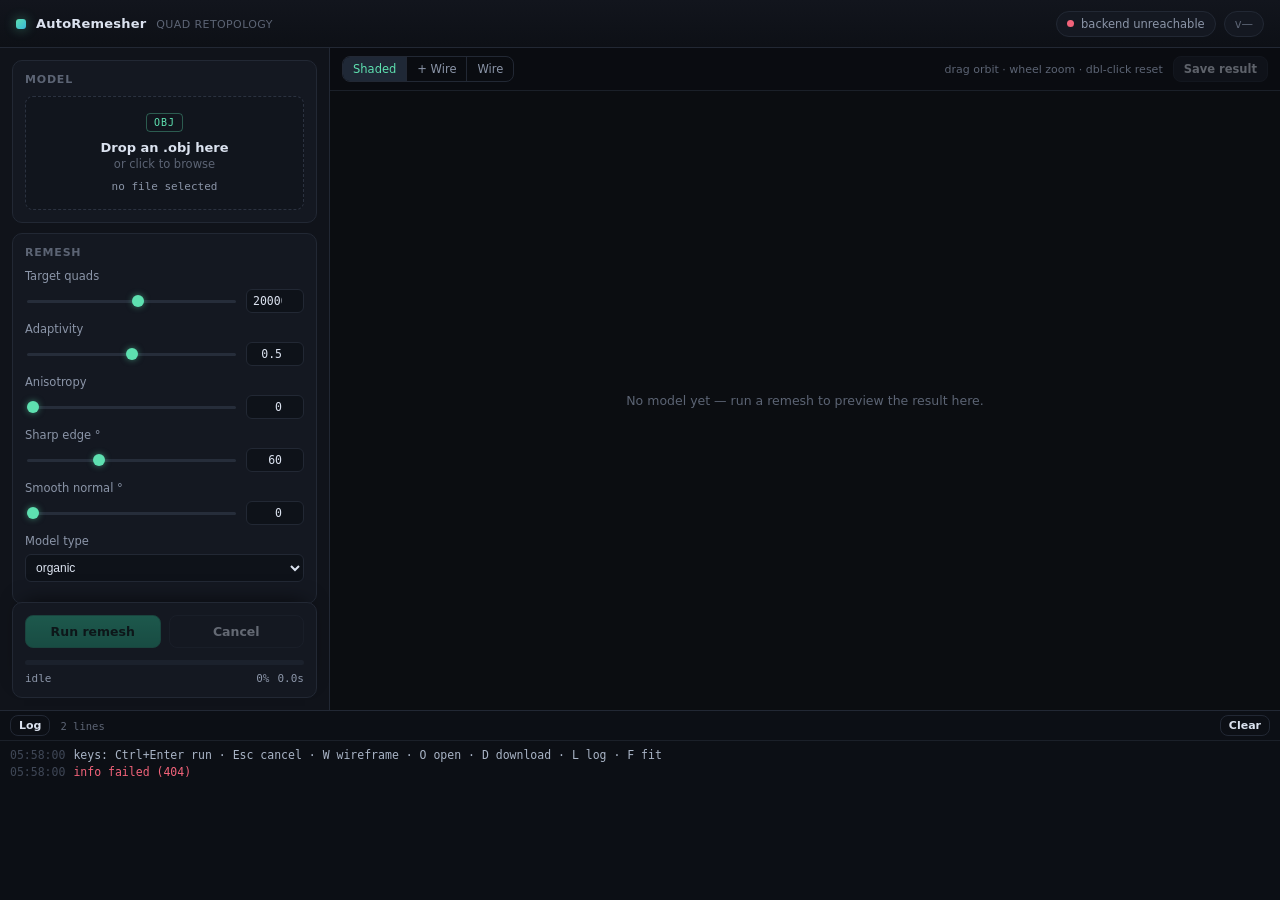
==== gui/web/index.html @ a790d09a "refactor!: drop Qt, ship a headless CLI plus a Go GUI The Qt UI, its OpenGL preview classes, QtAweso" ====
<!doctype html>
<html lang="en">
<head>
<meta charset="utf-8" />
<meta name="viewport" content="width=device-width, initial-scale=1" />
<title>AutoRemesher — quad retopology</title>
<link rel="stylesheet" href="style.css" />
</head>
<body>
<header class="topbar">
  <div class="brand"><span class="mark"></span><span class="name">AutoRemesher</span><span class="sub">quad retopology</span></div>
  <div class="chips">
    <span class="chip" id="cli-chip"><i class="dot" id="cli-dot"></i><span id="cli-text">locating CLI…</span></span>
    <span class="chip muted" id="ver-chip">v—</span>
  </div>
</header>

<main class="workspace">
  <aside class="side">
    <section class="card">
      <h2>Model</h2>
      <div id="drop" class="drop" tabindex="0" role="button" aria-label="Choose an OBJ file">
        <input id="file" type="file" accept=".obj,model/obj" hidden />
        <div class="drop-glyph">OBJ</div>
        <div class="drop-title">Drop an .obj here</div>
        <div class="drop-sub">or click to browse</div>
        <div class="drop-info" id="drop-info">no file selected</div>
      </div>
    </section>

    <section class="card">
      <h2>Remesh</h2>
      <div class="row" data-param="targetQuads" data-type="log" data-min="100" data-max="2000000" data-step="1" data-default="20000">
        <label>Target quads</label>
        <input class="rng" type="range" />
        <input class="num" type="number" min="100" max="2000000" step="100" />
      </div>
      <div class="row" data-param="adaptivity" data-type="range" data-min="0" data-max="1" data-step="0.01" data-default="0.5">
        <label>Adaptivity</label>
        <input class="rng" type="range" />
        <input class="num" type="number" min="0" max="1" step="0.01" />
      </div>
      <div class="row" data-param="anisotropy" data-type="range" data-min="0" data-max="1" data-step="0.01" data-default="0">
        <label>Anisotropy</label>
        <input class="rng" type="range" />
        <input class="num" type="number" min="0" max="1" step="0.01" />
      </div>
      <div class="row" data-param="sharpEdge" data-type="range" data-min="0" data-max="180" data-step="1" data-default="60">
        <label>Sharp edge °</label>
        <input class="rng" type="range" />
        <input class="num" type="number" min="0" max="180" step="1" />
      </div>
      <div class="row" data-param="smoothNormal" data-type="range" data-min="0" data-max="180" data-step="1" data-default="0">
        <label>Smooth normal °</label>
        <input class="rng" type="range" />
        <input class="num" type="number" min="0" max="180" step="1" />
      </div>
      <div class="row" data-param="modelType" data-type="select" data-default="organic">
        <label>Model type</label>
        <select class="sel">
          <option value="organic">organic</option>
          <option value="hard-surface">hard-surface</option>
        </select>
      </div>
    </section>

    <details class="card adv" id="advanced">
      <summary>Advanced</summary>
      <div class="adv-body">
        <div class="row" data-param="threads" data-type="int" data-min="0" data-max="256" data-default="0">
          <label>Threads <span class="unit">0 = all</span></label>
          <input class="num wide" type="number" min="0" max="256" step="1" />
        </div>
        <div class="row" data-param="keepIslandFraction" data-type="range" data-min="0" data-max="1" data-step="0.01" data-default="0">
          <label>Keep island ≥</label>
          <input class="rng" type="range" />
          <input class="num" type="number" min="0" max="1" step="0.01" />
        </div>
        <div class="row" data-param="edgeScaling" data-type="range" data-min="0.01" data-max="100" data-step="0.01" data-default="1">
          <label>Edge scaling</label>
          <input class="rng" type="range" />
          <input class="num" type="number" min="0.01" max="100" step="0.01" />
        </div>
        <div class="row check" data-param="exactTargetQuads" data-type="bool" data-default="false">
          <input type="checkbox" id="p-exact" />
          <label for="p-exact">Exact target quads</label>
        </div>
        <div class="row check" data-param="weldPatches" data-type="bool" data-default="false">
          <input type="checkbox" id="p-weld" />
          <label for="p-weld">Weld patches</label>
        </div>
        <div class="row check" data-param="legacyHoles" data-type="bool" data-default="false">
          <input type="checkbox" id="p-legacy" />
          <label for="p-legacy">Legacy hole filling</label>
        </div>
        <div class="row check" data-param="projectedCaps" data-type="bool" data-default="false">
          <input type="checkbox" id="p-caps" />
          <label for="p-caps">Projected caps</label>
        </div>
        <div class="row check" data-param="localRemesh" data-type="bool" data-default="false">
          <input type="checkbox" id="p-local" />
          <label for="p-local">Local remesh pass</label>
        </div>
      </div>
    </details>

    <section class="card actions">
      <div class="btnrow">
        <button id="run" class="btn primary" disabled>Run remesh</button>
        <button id="cancel" class="btn ghost" disabled>Cancel</button>
      </div>
      <div class="progress"><div class="bar" id="bar"></div></div>
      <div class="meta"><span id="status">idle</span><span id="pct">0%</span><span id="elapsed">0.0s</span></div>
    </section>
  </aside>

  <section class="viewport">
    <div class="vp-bar">
      <div class="seg" id="mode">
        <button type="button" data-mode="shaded" class="on">Shaded</button>
        <button type="button" data-mode="both">+ Wire</button>
        <button type="button" data-mode="wire">Wire</button>
      </div>
      <div class="vp-spacer"></div>
      <span class="hint">drag orbit · wheel zoom · dbl-click reset</span>
      <button id="download" class="btn small" disabled>Save result</button>
    </div>
    <div class="canvas-wrap">
      <canvas id="gl"></canvas>
      <div class="overlay" id="overlay">No model yet — run a remesh to preview the result here.</div>
      <div class="stats" id="stats" hidden></div>
    </div>
  </section>
</main>

<section class="logpane" id="logpane">
  <header class="logbar">
    <button id="logtoggle" class="btn tiny" aria-expanded="true">Log</button>
    <span class="logcount" id="logcount"></span>
    <div class="vp-spacer"></div>
    <button id="logclear" class="btn tiny">Clear</button>
  </header>
  <div class="log" id="log" role="log" aria-live="polite"></div>
</section>

<script src="viewer.js"></script>
<script src="app.js"></script>
</body>
</html>
---- gui/web/style.css ----
:root {
  --bg: #0b0d12;
  --bg-2: #10131a;
  --panel: #141821;
  --panel-2: #171c26;
  --line: #222834;
  --line-soft: #1b2029;
  --text: #dbe2ef;
  --text-dim: #8b95a8;
  --text-faint: #5c6474;
  --accent: #5ee0b0;
  --accent-2: #38b7d8;
  --danger: #f2637a;
  --warn: #e8c06b;
  --radius: 10px;
  --mono: ui-monospace, "SF Mono", "Cascadia Mono", "JetBrains Mono", Consolas, monospace;
  --sans: "Inter", "Segoe UI", system-ui, -apple-system, sans-serif;
}

* { box-sizing: border-box; }

html, body {
  height: 100%;
  margin: 0;
  background: var(--bg);
  color: var(--text);
  font-family: var(--sans);
  font-size: 13px;
  overflow: hidden;
}

body {
  display: grid;
  grid-template-rows: 48px minmax(0, 1fr) auto;
  height: 100vh;
}

/* ---------- top bar ---------- */
.topbar {
  display: flex;
  align-items: center;
  gap: 16px;
  padding: 0 16px;
  border-bottom: 1px solid var(--line);
  background: linear-gradient(180deg, #12151d, #0d1016);
}
.brand { display: flex; align-items: baseline; gap: 10px; }
.brand .mark {
  width: 10px; height: 10px; border-radius: 3px;
  background: linear-gradient(135deg, var(--accent), var(--accent-2));
  box-shadow: 0 0 12px rgba(94, 224, 176, .45);
  align-self: center;
}
.brand .name { font-weight: 620; letter-spacing: .2px; }
.brand .sub { color: var(--text-faint); font-size: 11px; letter-spacing: .4px; text-transform: uppercase; }
.chips { margin-left: auto; display: flex; gap: 8px; align-items: center; }
.chip {
  display: inline-flex; align-items: center; gap: 7px;
  padding: 5px 10px;
  border: 1px solid var(--line);
  border-radius: 999px;
  background: var(--panel);
  color: var(--text-dim);
  font-size: 11.5px;
  max-width: 46ch;
  overflow: hidden;
  text-overflow: ellipsis;
  white-space: nowrap;
}
.chip.muted { color: var(--text-faint); }
.chip .dot { width: 7px; height: 7px; border-radius: 50%; background: var(--text-faint); }
.chip.ok .dot { background: var(--accent); box-shadow: 0 0 8px rgba(94,224,176,.7); }
.chip.bad .dot { background: var(--danger); }

/* ---------- layout ---------- */
.workspace {
  display: grid;
  grid-template-columns: 330px minmax(0, 1fr);
  min-height: 0;
  overflow: hidden;
}

.side {
  min-height: 0;
  border-right: 1px solid var(--line);
  background: var(--bg-2);
  padding: 12px;
  display: flex;
  flex-direction: column;
  gap: 10px;
  overflow-y: auto;
  overflow-x: hidden;
}

.card {
  background: var(--panel);
  border: 1px solid var(--line);
  border-radius: var(--radius);
  padding: 12px;
}
.card h2 {
  margin: 0 0 10px;
  font-size: 11px;
  font-weight: 600;
  letter-spacing: .8px;
  text-transform: uppercase;
  color: var(--text-faint);
}

/* ---------- drop zone ---------- */
.drop {
  border: 1px dashed #2b3240;
  border-radius: 8px;
  padding: 16px 12px;
  text-align: center;
  cursor: pointer;
  transition: border-color .15s, background .15s;
  outline: none;
  background: #11151d;
}
.drop:hover, .drop:focus-visible { border-color: #3a4557; background: #131822; }
.drop.hot { border-color: var(--accent); background: rgba(94, 224, 176, .07); }
.drop.hasfile { border-style: solid; border-color: #2f6f5b; background: rgba(94,224,176,.05); }
.drop-glyph {
  font-family: var(--mono); font-size: 10px; letter-spacing: 1px;
  display: inline-block; padding: 3px 7px; margin-bottom: 8px;
  border-radius: 4px; color: var(--accent); border: 1px solid rgba(94,224,176,.35);
}
.drop-title { font-weight: 560; }
.drop-sub { color: var(--text-faint); font-size: 11.5px; margin-top: 2px; }
.drop-info {
  margin-top: 9px; font-family: var(--mono); font-size: 11px;
  color: var(--text-dim); word-break: break-all;
}

/* ---------- parameter rows ---------- */
.row {
  display: grid;
  grid-template-columns: 1fr 58px;
  align-items: center;
  gap: 6px 8px;
  margin-bottom: 9px;
}
.row label { grid-column: 1 / -1; color: var(--text-dim); font-size: 11.5px; }
.row label .unit { color: var(--text-faint); }
.row .rng { grid-column: 1; }
.row .num {
  grid-column: 2;
  width: 100%;
  background: #0e1219;
  color: var(--text);
  border: 1px solid var(--line);
  border-radius: 6px;
  padding: 4px 6px;
  font-family: var(--mono);
  font-size: 11.5px;
  text-align: right;
}
.row .num:focus { outline: 1px solid var(--accent-2); border-color: var(--accent-2); }
.row .num.wide { grid-column: 2; }
.row .sel {
  grid-column: 1 / -1;
  background: #0e1219; color: var(--text);
  border: 1px solid var(--line); border-radius: 6px;
  padding: 5px 6px; font-size: 12px;
}
.row.check {
  grid-template-columns: 16px 1fr;
  gap: 8px;
  margin-bottom: 7px;
}
.row.check label { grid-column: 2; color: var(--text-dim); font-size: 12px; }
.row.check input { accent-color: var(--accent); }

input[type="range"] {
  -webkit-appearance: none;
  appearance: none;
  height: 18px;
  background: transparent;
  min-width: 0;
}
input[type="range"]::-webkit-slider-runnable-track {
  height: 3px; border-radius: 3px; background: #262d3a;
}
input[type="range"]::-webkit-slider-thumb {
  -webkit-appearance: none;
  width: 12px; height: 12px; margin-top: -4.5px;
  border-radius: 50%; background: var(--accent);
  border: none; cursor: pointer;
  box-shadow: 0 0 6px rgba(94,224,176,.5);
}
input[type="range"]::-moz-range-track { height: 3px; border-radius: 3px; background: #262d3a; }
input[type="range"]::-moz-range-thumb {
  width: 12px; height: 12px; border: none; border-radius: 50%;
  background: var(--accent); cursor: pointer;
}

/* ---------- advanced ---------- */
.adv summary {
  cursor: pointer;
  font-size: 11px;
  font-weight: 600;
  letter-spacing: .8px;
  text-transform: uppercase;
  color: var(--text-faint);
  list-style: none;
  outline: none;
}
.adv summary::-webkit-details-marker { display: none; }
.adv summary::before { content: "▸ "; color: var(--text-faint); }
.adv[open] summary::before { content: "▾ "; }
.adv-body { padding-top: 12px; }

/* ---------- actions ---------- */
/* Keep Run/Cancel reachable: the parameter cards scroll, the action card sticks
   to the bottom edge of the sidebar. */
.actions {
  margin-top: auto;
  position: sticky;
  bottom: 0;
  z-index: 3;
  box-shadow: 0 -10px 20px -12px rgba(0, 0, 0, .8);
}
.btnrow { display: flex; gap: 8px; }
.btn {
  flex: 1;
  padding: 8px 12px;
  border-radius: 8px;
  border: 1px solid var(--line);
  background: var(--panel-2);
  color: var(--text);
  font-family: var(--sans);
  font-size: 12.5px;
  font-weight: 560;
  cursor: pointer;
  transition: background .15s, border-color .15s, opacity .15s;
}
.btn:hover:not(:disabled) { background: #1d2431; border-color: #2c3546; }
.btn:disabled { opacity: .4; cursor: default; }
.btn.primary {
  background: linear-gradient(180deg, #2bb98d, #1f9a76);
  border-color: #24866a;
  color: #04150f;
}
.btn.primary:hover:not(:disabled) { background: linear-gradient(180deg, #35cb9c, #24a882); }
.btn.ghost { background: transparent; }
.btn.small { flex: 0 0 auto; padding: 5px 10px; font-size: 11.5px; }
.btn.tiny { flex: 0 0 auto; padding: 3px 8px; font-size: 11px; background: transparent; }

.progress {
  margin-top: 12px;
  height: 5px;
  border-radius: 3px;
  background: #1b212c;
  overflow: hidden;
}
.progress .bar {
  height: 100%;
  width: 0%;
  background: linear-gradient(90deg, var(--accent-2), var(--accent));
  transition: width .12s linear;
}
.meta {
  display: flex;
  justify-content: space-between;
  gap: 8px;
  margin-top: 7px;
  font-family: var(--mono);
  font-size: 11px;
  color: var(--text-dim);
}
.meta #status {
  flex: 1;
  overflow: hidden;
  text-overflow: ellipsis;
  white-space: nowrap;
}
.meta.error #status { color: var(--danger); }
.meta.done #status { color: var(--accent); }

/* ---------- viewport ---------- */
.viewport {
  display: grid;
  grid-template-rows: auto minmax(0, 1fr);
  min-width: 0;
  min-height: 0;
  background: #0a0c11;
}
.vp-bar {
  display: flex;
  align-items: center;
  gap: 10px;
  padding: 8px 12px;
  border-bottom: 1px solid var(--line-soft);
}
.vp-spacer { flex: 1; }
.hint { color: var(--text-faint); font-size: 11px; }
.seg { display: flex; border: 1px solid var(--line); border-radius: 8px; overflow: hidden; }
.seg button {
  background: transparent;
  border: none;
  border-right: 1px solid var(--line);
  color: var(--text-dim);
  padding: 5px 10px;
  font-size: 11.5px;
  cursor: pointer;
  font-family: var(--sans);
}
.seg button:last-child { border-right: none; }
.seg button:hover { background: #1a2029; }
.seg button.on { background: #1f2836; color: var(--accent); }

.canvas-wrap { position: relative; min-height: 0; overflow: hidden; }
canvas#gl { display: block; width: 100%; height: 100%; cursor: grab; }
canvas#gl:active { cursor: grabbing; }

.overlay {
  position: absolute;
  inset: 0;
  display: flex;
  align-items: center;
  justify-content: center;
  padding: 24px;
  text-align: center;
  color: var(--text-faint);
  font-size: 12.5px;
  pointer-events: none;
}
.overlay.hidden { display: none; }

.stats {
  position: absolute;
  left: 12px;
  bottom: 12px;
  display: flex;
  flex-wrap: wrap;
  gap: 6px;
  max-width: calc(100% - 24px);
}
.stat {
  background: rgba(16, 19, 26, .92);
  border: 1px solid var(--line);
  border-radius: 6px;
  padding: 4px 8px;
  font-family: var(--mono);
  font-size: 11px;
  color: var(--text-dim);
}
.stat b { color: var(--text); font-weight: 560; }

/* ---------- log ---------- */
.logpane {
  border-top: 1px solid var(--line);
  background: #0c0f15;
  display: grid;
  grid-template-rows: auto minmax(0, 1fr);
  height: 190px;
  transition: height .16s ease;
}
.logpane.collapsed { height: 34px; }
.logpane.collapsed .log { display: none; }
.logbar {
  display: flex;
  align-items: center;
  gap: 10px;
  padding: 4px 10px;
  border-bottom: 1px solid var(--line-soft);
}
.logcount { font-family: var(--mono); font-size: 10.5px; color: var(--text-faint); }
.log {
  overflow-y: auto;
  padding: 6px 10px 10px;
  font-family: var(--mono);
  font-size: 11.5px;
  line-height: 1.5;
}
.log .line { white-space: pre-wrap; word-break: break-word; display: flex; gap: 8px; }
.log .t { color: #3f4756; flex: 0 0 auto; }
.log .m { color: var(--text-dim); flex: 1; }
.log .line.info .m { color: #a9b4c6; }
.log .line.warn .m { color: var(--warn); }
.log .line.error .m { color: var(--danger); }
.log .line.stderr .m { color: #7d8798; }
.log .line.report .m { color: var(--accent-2); }
.log .line.raw .m { color: #6d7688; }
.log .line.start .m { color: var(--accent); }

::-webkit-scrollbar { width: 10px; height: 10px; }
::-webkit-scrollbar-track { background: transparent; }
::-webkit-scrollbar-thumb { background: #232a36; border-radius: 6px; border: 2px solid transparent; background-clip: content-box; }
::-webkit-scrollbar-thumb:hover { background: #2e3746; background-clip: content-box; }

@media (max-width: 900px) {
  .workspace { grid-template-columns: 280px minmax(0, 1fr); }
}
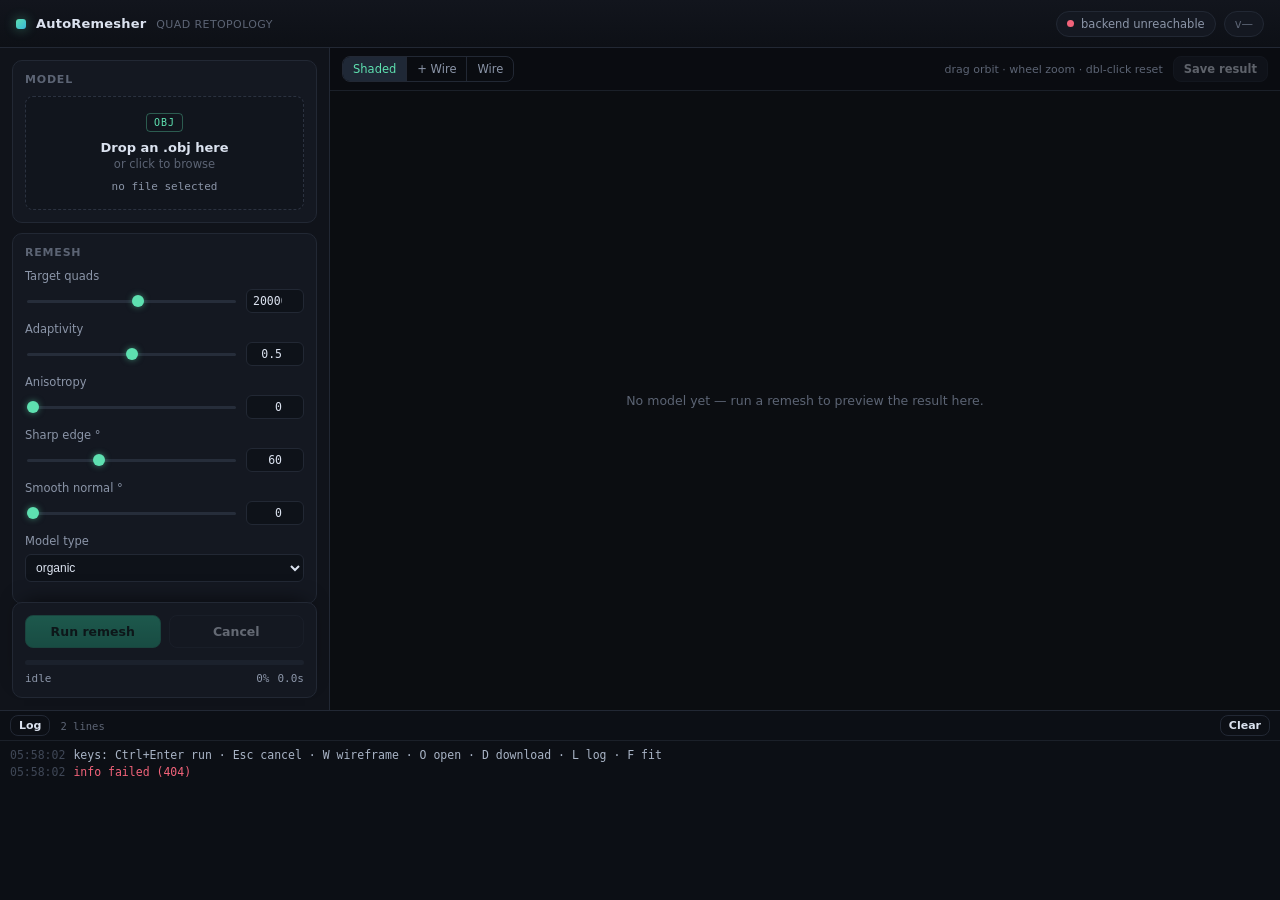
==== commit 49a778d8: "feat: report what the remesher decided, export UVs, make target quads exact A user review of the too" ====
--- a/gui/web/index.html
+++ b/gui/web/index.html
@@ -81,9 +81,9 @@
           <input class="rng" type="range" />
           <input class="num" type="number" min="0.01" max="100" step="0.01" />
         </div>
-        <div class="row check" data-param="exactTargetQuads" data-type="bool" data-default="false">
+        <div class="row check" data-param="exactTargetQuads" data-type="bool" data-default="true">
           <input type="checkbox" id="p-exact" />
-          <label for="p-exact">Exact target quads</label>
+          <label for="p-exact">Exact target quads <span class="unit">recommended</span></label>
         </div>
         <div class="row check" data-param="weldPatches" data-type="bool" data-default="false">
           <input type="checkbox" id="p-weld" />
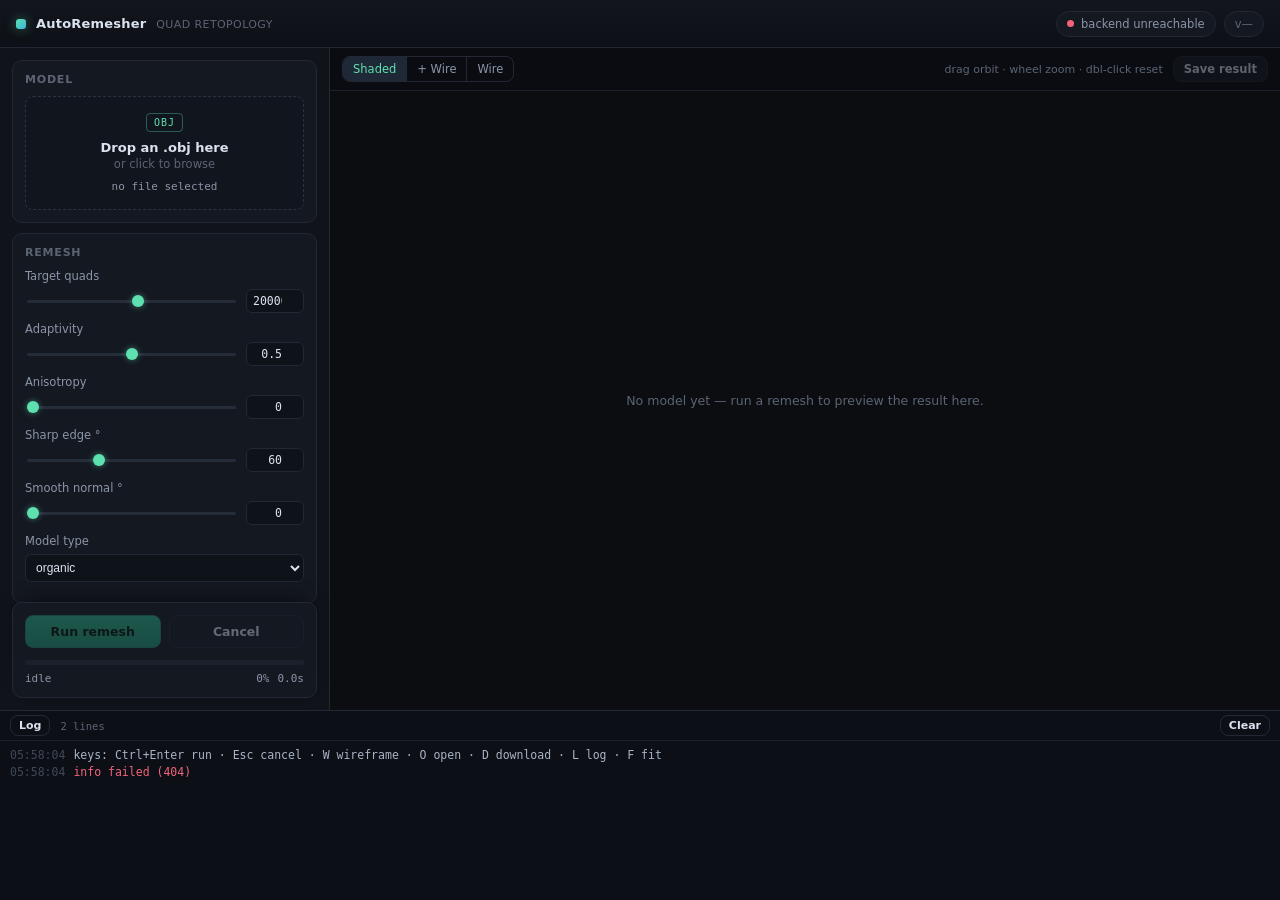
==== commit 77c8c48a: "feat(gui): show the output-to-input deviation in the job panel The CLI learned to measure deviation;" ====
--- a/gui/web/index.html
+++ b/gui/web/index.html
@@ -101,6 +101,10 @@
           <input type="checkbox" id="p-local" />
           <label for="p-local">Local remesh pass</label>
         </div>
+        <div class="row check" data-param="deviation" data-type="bool" data-default="true">
+          <input type="checkbox" id="p-deviation" />
+          <label for="p-deviation">Measure deviation <span class="unit">output vs input surface</span></label>
+        </div>
       </div>
     </details>
 
